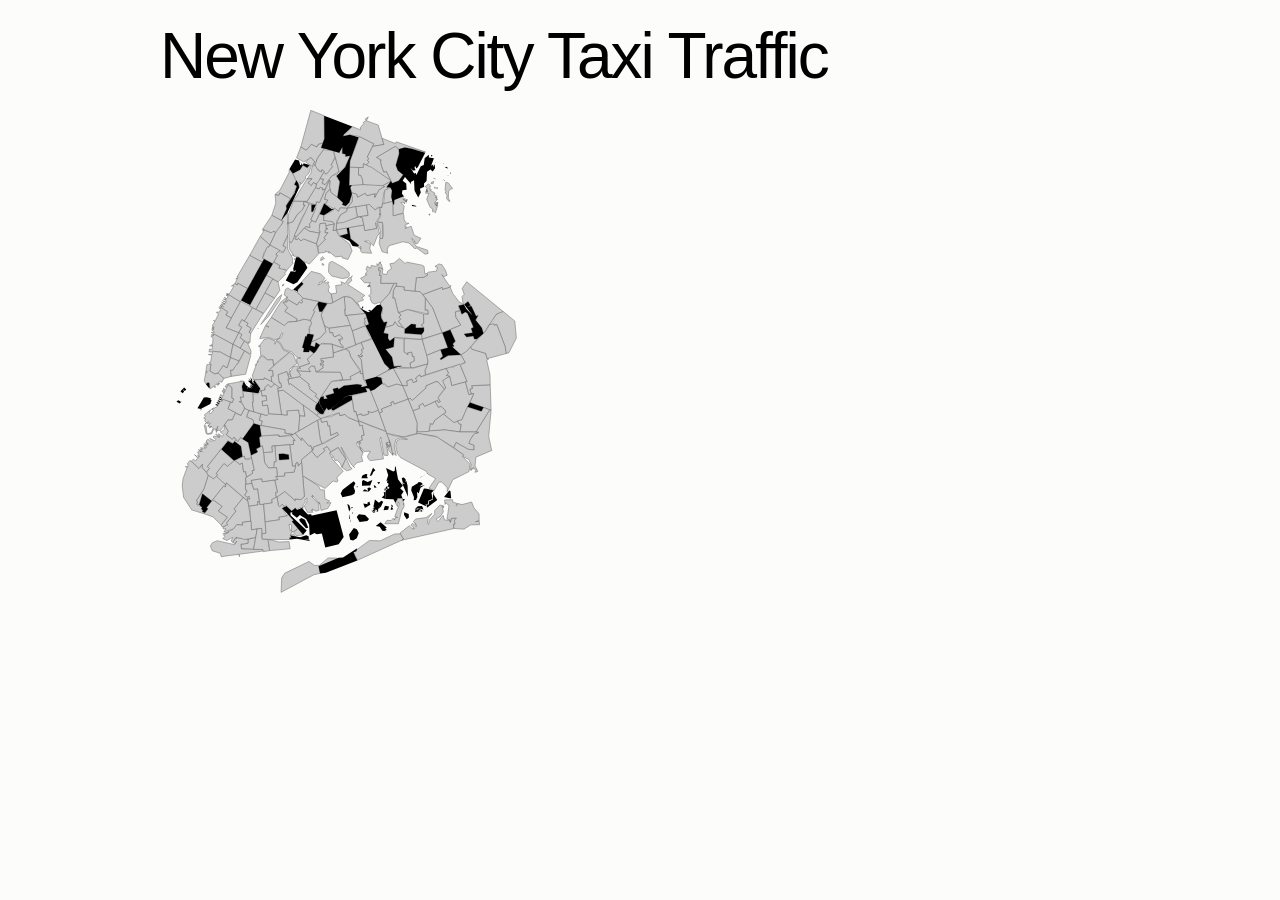
==== html/flux_map/flux.html @ 0fa24586 "newly formated flux map" ====
<!DOCTYPE html>
<meta charset="utf-8">
<title>NYC Traffic Analysis</title>
<style>

@import url(style.css);
 
 <head>
#circle circle {
fill: none;
pointer-events: all;
}
 
.group path {
fill-opacity: .5;
}
 
path.chord {
stroke: #000;
stroke-width: .25px;
}
 
#circle:hover path.fade {
display: none;
}


  path.default 
  {
          stroke-width: 0.5px;
    fill: #ccc;
      stroke: #666
   }
  path.selected
  {
      stroke: black;
      stroke-width: 2.5px;
    fill: #ccc;
  }
  path.park
  {
      stroke: black;
      stroke-width: 2.5px;
    fill: #F2F2F2;
  }



</style>
 </head>
 
 <body>
  <h1>New York City Taxi Traffic</h1>

<div id='map'>
</div>

<script src="topojson.v1.min.js"></script>
<script src="d3.v3.min.js"></script>

<!-- Code to make the nyc area map-->
<script>
            //Width and height
	    	var sl = 2;
            var w = 200*sl;
            var h = 250*sl;

            //Define map projection
            var projection = d3.geo.mercator()
                                   .translate([w/2, h/2])
                                   .scale([28000*sl]);

            //Define path generator
            var coast = d3.geo.path()
                             .projection(projection);

            //Create SVG element
            var svgmp = d3.select("#map")
                          .append('svg')
			                   .attr('class', 'nymap')
                        .attr("width", w)
                        .attr("height", h);

            //Load in GeoJSON data
            d3.json("boro_simple.json", function(json) {
	
		var center = d3.geo.centroid(json);
		projection.center( [-73.86, 40.73] );

                //Bind data and create one path per GeoJSON feature
               svgmp.selectAll("path")
                   .data(json.features)
                   .enter()
                   .append("path")
                   .attr("d", coast)
		   .filter( function(d){ if ( d.properties.ntaname.includes('park-') == true )
		   							{
		   								d3.select('this').attr("class", 'park');
		   								return false;
		   							}
		   							else {return true;}	; 
		   						} )

		   .attr('id', function(d){ return d.properties.ntaname; } )
           .attr('class','default')
		   .on('mouseover',function(d){  d3.select(this).attr('class','selected')} )
		   .on('mouseout', function(d){  d3.select(this).attr('class','default') } ); 
		 
		
	            });
</script>
</body>
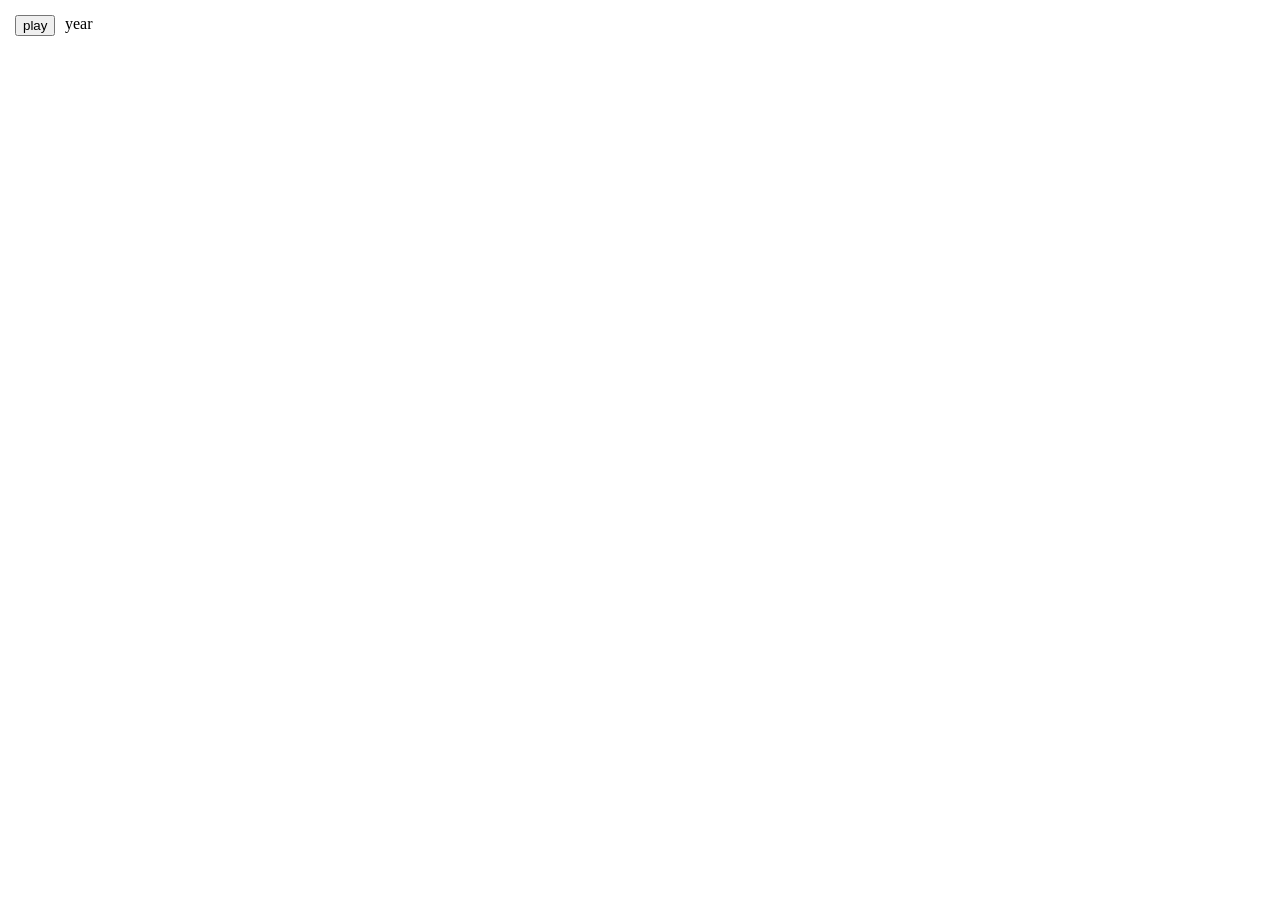
==== commit c2ca1cda: "working inital map" ====
--- a/html/flux_map/flux.html
+++ b/html/flux_map/flux.html
@@ -1,112 +1,274 @@
 <!DOCTYPE html>
-<meta charset="utf-8">
-<title>NYC Traffic Analysis</title>
-<style>
-
-@import url(style.css);
- 
- <head>
-#circle circle {
-fill: none;
-pointer-events: all;
-}
- 
-.group path {
-fill-opacity: .5;
-}
- 
-path.chord {
-stroke: #000;
-stroke-width: .25px;
-}
- 
-#circle:hover path.fade {
-display: none;
-}
-
-
-  path.default 
-  {
-          stroke-width: 0.5px;
-    fill: #ccc;
-      stroke: #666
-   }
-  path.selected
-  {
-      stroke: black;
-      stroke-width: 2.5px;
-    fill: #ccc;
-  }
-  path.park
-  {
-      stroke: black;
-      stroke-width: 2.5px;
-    fill: #F2F2F2;
-  }
-
-
-
-</style>
- </head>
- 
- <body>
-  <h1>New York City Taxi Traffic</h1>
-
-<div id='map'>
-</div>
-
-<script src="topojson.v1.min.js"></script>
-<script src="d3.v3.min.js"></script>
-
-<!-- Code to make the nyc area map-->
+<html lang="en">
+<head>
+    <meta charset="utf-8">
+    <title>d3 choropleth map</title>
+    <style>
+      #wrapper {
+          width: 960px;
+          margin: -30px auto 0;
+      }
+      #map {
+          width: 960px;
+          height: 580px;
+          position: relative;
+      }
+      .stroke {
+        fill: none;
+        stroke: #888;
+        stroke-width: 2px;
+      }
+      
+      .fill {
+        fill: #fff;
+      }
+      
+      .graticule {
+        fill: none;
+        stroke: #777;
+        stroke-width: .5px;
+        stroke-opacity: .5;
+      }
+      
+      .land {
+        fill: #222;
+      }
+      
+      .boundary {
+        fill: none;
+        stroke: #fff;
+        stroke-width: .5px;
+      }
+      .country {
+          fill: steelblue;
+          stroke: white;
+      }
+      #play, #clock {
+        position: absolute;
+        top: 15px;
+      }
+      #play {
+        left: 15px;
+      }
+      #clock {
+        left: 65px;
+      }
+    </style>
+</head>
+
+<body>
+
+  <div id="wrapper">  
+      <div id="map_area"></div>
+      <button id="play">play</button>
+      <span id="clock">year</span>
+  </div>
+
+
+<script src="http://d3js.org/d3.v3.min.js"></script>
+<script src="http://d3js.org/d3.geo.projection.v0.min.js"></script>
+<script src="http://d3js.org/queue.v1.min.js"></script>
+<script src="http://d3js.org/topojson.v1.min.js"></script>
 <script>
-            //Width and height
-	    	var sl = 2;
+  //globals
+var width, height, projection, path, graticule, svg, attributeArray = [], currentAttribute = 0, playing = false;
+
+
+            var sl = 2;
             var w = 200*sl;
             var h = 250*sl;
 
             //Define map projection
             var projection = d3.geo.mercator()
                                    .translate([w/2, h/2])
-                                   .scale([28000*sl]);
+                                   .scale([28000])
+                                   .center( [-73.86, 40.73] );
+                                   
 
             //Define path generator
             var coast = d3.geo.path()
-                             .projection(projection);
+                              .projection(projection);
 
             //Create SVG element
-            var svgmp = d3.select("#map")
-                          .append('svg')
-			                   .attr('class', 'nymap')
-                        .attr("width", w)
-                        .attr("height", h);
-
-            //Load in GeoJSON data
-            d3.json("boro_simple.json", function(json) {
-	
-		var center = d3.geo.centroid(json);
-		projection.center( [-73.86, 40.73] );
+            var map_obj = d3.select("#map_area")
+                            .append('svg')
+                            .attr('class', 'nymap')
+                            .attr("width", w)
+                            .attr("height", h);
+  loadData();  // let's load our data next
+
+
+
+function loadData() {
+
+  d3.json("boro_simple.json", function(error1, data1) { 
+  d3.csv("weekday_flux.csv", function(error2, data2) {
+  
+    processData( data1, data2 );
+
+  });
+  });
+};
+
+
+function processData(map,flux) 
+{
+  // function accepts any errors from the queue function as first argument, then
+  // each data object in the order of chained defer() methods above
+  //here we bind the data from the csv to the geojson data in features[i].properties.data
+ 
+  for ( var i in map.features) 
+  {
+  for ( var j in flux )
+    {
+      if (flux[j].id ==  map.features[i].properties.ntaname)
+      {
+        map.features[i].properties.data = flux[j];
+        break;
+      }
+    }
+  }
+ 
+  drawMap( map );
+ };  
+
+
+function drawMap( map)
+{
+            var sl = 2;
+            var w = 200*sl;
+            var h = 250*sl;
+
+
 
                 //Bind data and create one path per GeoJSON feature
-               svgmp.selectAll("path")
-                   .data(json.features)
+
+
+                  map_obj.selectAll("path")
+                   .data(map.features)
                    .enter()
                    .append("path")
                    .attr("d", coast)
-		   .filter( function(d){ if ( d.properties.ntaname.includes('park-') == true )
-		   							{
-		   								d3.select('this').attr("class", 'park');
-		   								return false;
-		   							}
-		   							else {return true;}	; 
-		   						} )
-
-		   .attr('id', function(d){ return d.properties.ntaname; } )
+                   .filter( function(d){ if ( d.properties.ntaname.includes('park-') == true )
+                    {
+                      d3.select('this').attr("class", 'park');
+                      return false;
+                    }
+                    else {return true;} ; 
+                  } )
+       .filter( function(d){ return ! d.properties.ntaname.includes('park-'); } )
+       .attr('id', function(d){ return d.properties.ntaname; } )
            .attr('class','default')
-		   .on('mouseover',function(d){  d3.select(this).attr('class','selected')} )
-		   .on('mouseout', function(d){  d3.select(this).attr('class','default') } ); 
-		 
-		
-	            });
+       .on('mouseover',function(d){  d3.select(this).attr('class','selected')} )
+       .on('mouseout', function(d){  d3.select(this).attr('class','default') } ); 
+
+
+}
+
+    /*  
+    for (var j in countryData) {  // for each row in the CSV
+      if(countries[i].properties.ntaname == countryData[j].id) {   // if they match
+        for(var k in countryData[i]) {   // for each column in the a row within the CSV
+          if(k != 'name' && k != 'id') {  // let's not add the name or id as props since we already have them
+            if(attributeArray.indexOf(k) == -1) { 
+               attributeArray.push(k);  // add new column headings to our array for later
+            }
+            countries[i].properties[k] = Number(countryData[j][k])  // add each CSV column key/value to geometry object
+          } 
+        }
+        break;  // stop looking through the CSV since we made our match
+      }
+    }
+  }
+  d3.select('#clock').html(attributeArray[currentAttribute]);  // populate the clock initially with the current year
+  drawMap(world);  // let's mug the map now with our newly populated data object 
+
+
+
+
+function drawMap(world) {
+
+    svg.selectAll(".country")   // select country objects (which don't exist yet)
+      .data(topojson.feature(world, world).features)  // bind data to these non-existent objects
+      .enter().append("path") // prepare data to be appended to paths
+      .attr("class", "country") // give them a class for styling and access later
+      .attr("id", function(d) { return "code_" + d.properties.id; }, true)  // give each a unique id for access later
+      .attr("d", path); // create them using the svg path generator defined above
+
+    var dataRange = getDataRange(); // get the min/max values from the current year's range of data values
+    d3.selectAll('.country')  // select all the countries
+    .attr('fill-opacity', function(d) {
+        return getColor(d.properties[attributeArray[currentAttribute]], dataRange);  // give them an opacity value based on their current value
+    });
+}
+
+function sequenceMap() {
+  
+    var dataRange = getDataRange(); // get the min/max values from the current year's range of data values
+    d3.selectAll('.country').transition()  //select all the countries and prepare for a transition to new values
+      .duration(750)  // give it a smooth time period for the transition
+      .attr('fill-opacity', function(d) {
+        return getColor(d.properties[attributeArray[currentAttribute]], dataRange);  // the end color value
+      })
+
+}
+
+function getColor(valueIn, valuesIn) {
+
+  var color = d3.scale.linear() // create a linear scale
+    .domain([valuesIn[0],valuesIn[1]])  // input uses min and max values
+    .range([.3,1]);   // output for opacity between .3 and 1 %
+
+  return color(valueIn);  // return that number to the caller
+}
+
+function getDataRange() {
+  // function loops through all the data values from the current data attribute
+  // and returns the min and max values
+
+  var min = Infinity, max = -Infinity;  
+  d3.selectAll('.country')
+    .each(function(d,i) {
+      var currentValue = d.properties[attributeArray[currentAttribute]];
+      if(currentValue <= min && currentValue != -99 && currentValue != 'undefined') {
+        min = currentValue;
+      }
+      if(currentValue >= max && currentValue != -99 && currentValue != 'undefined') {
+        max = currentValue;
+      }
+  });
+  return [min,max];  //boomsauce
+}
+
+function animateMap() {
+
+  var timer;  // create timer object
+  d3.select('#play')  
+    .on('click', function() {  // when user clicks the play button
+      if(playing == false) {  // if the map is currently playing
+        timer = setInterval(function(){   // set a JS interval
+          if(currentAttribute < attributeArray.length-1) {  
+              currentAttribute +=1;  // increment the current attribute counter
+          } else {
+              currentAttribute = 0;  // or reset it to zero
+          }
+          sequenceMap();  // update the representation of the map 
+          d3.select('#clock').html(attributeArray[currentAttribute]);  // update the clock
+        }, 2000);
+      
+        d3.select(this).html('stop');  // change the button label to stop
+        playing = true;   // change the status of the animation
+      } else {    // else if is currently playing
+        clearInterval(timer);   // stop the animation by clearing the interval
+        d3.select(this).html('play');   // change the button label to play
+        playing = false;   // change the status again
+      }
+  });
+}*/
+
+
+//window.onload = init();  // magic starts here
+  
 </script>
-</body>+</body>
+</html>
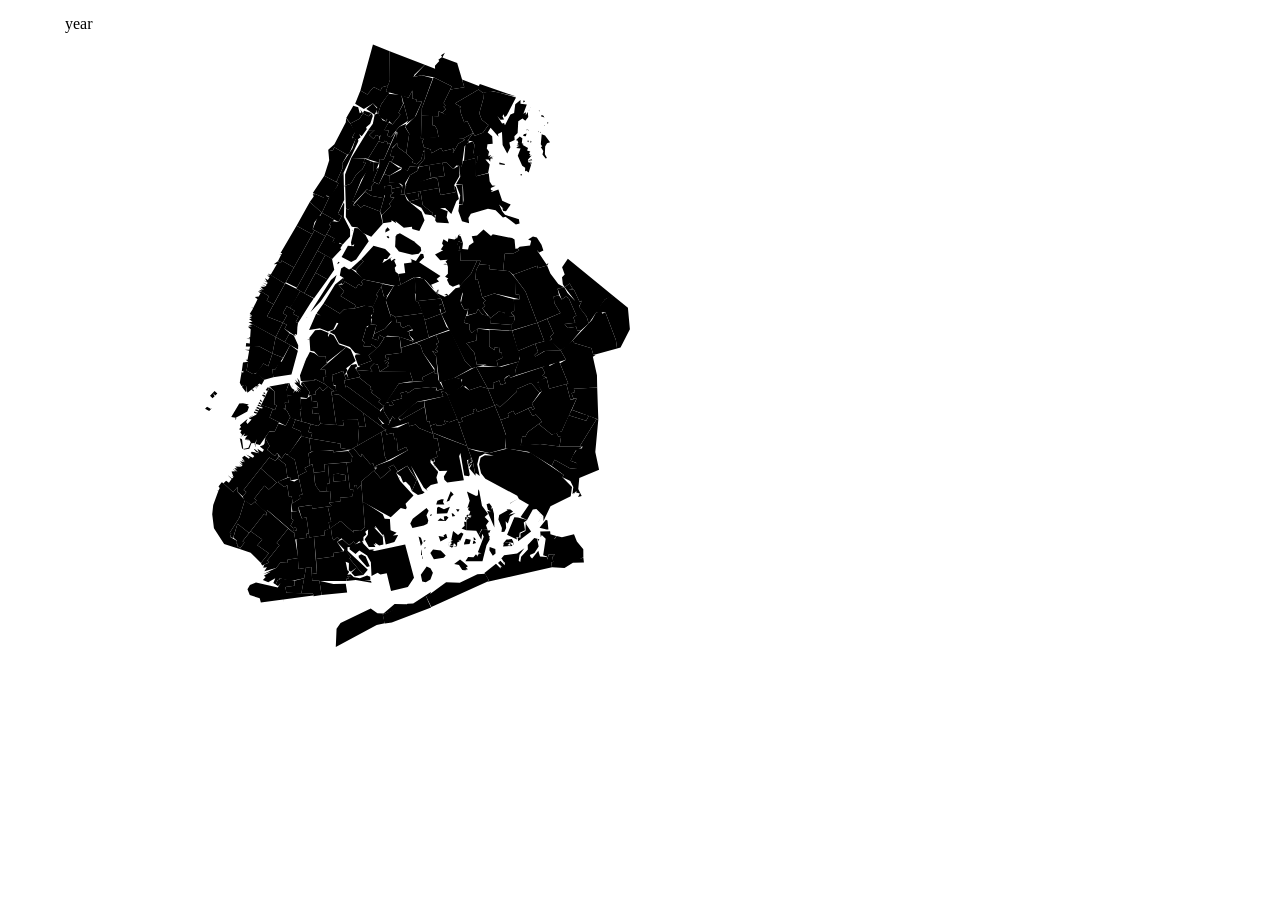
==== commit 73b604bf: "local d3j dependency" ====
--- a/html/flux_map/flux.html
+++ b/html/flux_map/flux.html
@@ -60,29 +60,26 @@
 
   <div id="wrapper">  
       <div id="map_area"></div>
-      <button id="play">play</button>
+  
       <span id="clock">year</span>
   </div>
 
 
-<script src="http://d3js.org/d3.v3.min.js"></script>
-<script src="http://d3js.org/d3.geo.projection.v0.min.js"></script>
-<script src="http://d3js.org/queue.v1.min.js"></script>
-<script src="http://d3js.org/topojson.v1.min.js"></script>
+<script src="d3.v3.min.js"></script>
+<script src="topojson.v1.min.js"></script>
 <script>
   //globals
 var width, height, projection, path, graticule, svg, attributeArray = [], currentAttribute = 0, playing = false;
 
 
-            var sl = 2;
-            var w = 200*sl;
-            var h = 250*sl;
+            var w = 500;
+            var h = 700;
 
             //Define map projection
             var projection = d3.geo.mercator()
                                    .translate([w/2, h/2])
-                                   .scale([28000])
-                                   .center( [-73.86, 40.73] );
+                                   .scale([70000])
+                                   .center( [-73.88, 40.74] );
                                    
 
             //Define path generator
@@ -135,10 +132,6 @@
 
 function drawMap( map)
 {
-            var sl = 2;
-            var w = 200*sl;
-            var h = 250*sl;
-
 
 
                 //Bind data and create one path per GeoJSON feature
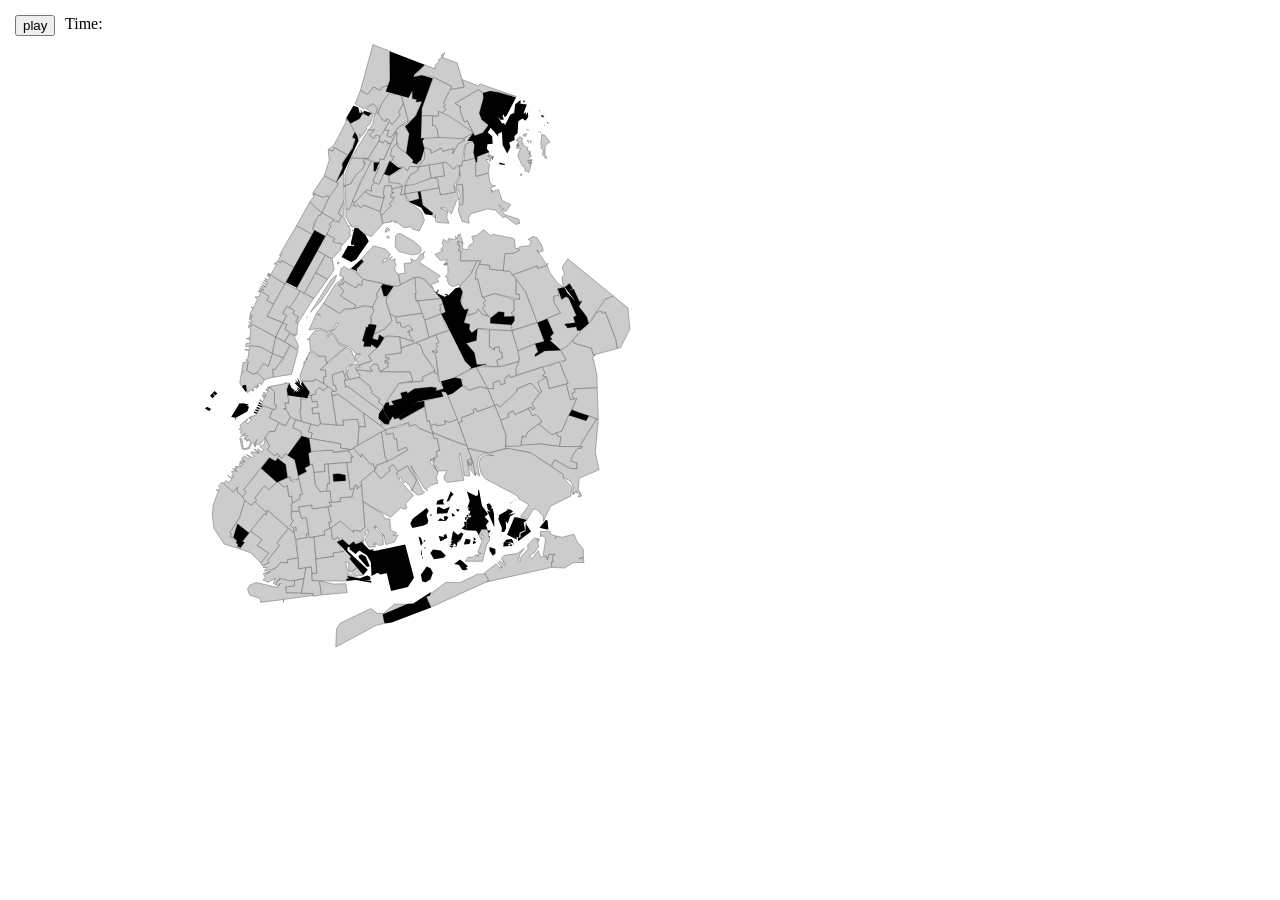
==== commit bbb52467: "working time map" ====
--- a/html/flux_map/flux.html
+++ b/html/flux_map/flux.html
@@ -53,15 +53,32 @@
       #clock {
         left: 65px;
       }
+
+
+  	path.default 
+	{
+       		stroke-width: 0.5px;
+		fill: #ccc;
+  		stroke: #666
+ 	 }
+	path.selected
+	{
+	    	stroke: black;
+    		stroke-width: 2.5px;
+		fill: #ccc;
+	}
+
+
     </style>
 </head>
 
 <body>
 
-  <div id="wrapper">  
+  <div id="wrapper"> 
+
       <div id="map_area"></div>
-  
-      <span id="clock">year</span>
+       <button id="play">play</button> 
+      <span id="clock">Time: </span>
   </div>
 
 
@@ -71,6 +88,9 @@
   //globals
 var width, height, projection, path, graticule, svg, attributeArray = [], currentAttribute = 0, playing = false;
 
+var color = d3.scale.linear()
+   .domain([-.8, 0, .8])
+   .range(["red", 'white',  "blue"])
 
             var w = 500;
             var h = 700;
@@ -144,18 +164,65 @@
                    .attr("d", coast)
                    .filter( function(d){ if ( d.properties.ntaname.includes('park-') == true )
                     {
-                      d3.select('this').attr("class", 'park');
+                      d3.select('this').style("fill", 'whilte');
                       return false;
                     }
                     else {return true;} ; 
                   } )
        .filter( function(d){ return ! d.properties.ntaname.includes('park-'); } )
-       .attr('id', function(d){ return d.properties.ntaname; } )
+       .attr('id', function(d){ return d.properties.ntacode; } )
            .attr('class','default')
        .on('mouseover',function(d){  d3.select(this).attr('class','selected')} )
        .on('mouseout', function(d){  d3.select(this).attr('class','default') } ); 
-
-
+	
+	animateMap( map );
+
+}
+
+function setColor( map, time )
+{	
+	for( var i in map.features )
+	{
+		
+		var id = map.features[i].properties.ntacode;
+		console.log( id )
+		d3.select( '#' + id )
+                  .transition() 
+                  .duration(250)
+                  .style('fill', color(map.features[i].properties.data[time]) );
+	}
+}
+
+
+function animateMap(map) {
+
+  var timer;  // create timer object
+  d3.select('#play')  
+    .on('click', function() {  // when user clicks the play button
+      if(playing == false) {  // if the map is currently playing
+        timer = setInterval(function(){   // set a JS interval
+          if(currentAttribute < 24) {  
+              currentAttribute +=1;  // increment the current attribute counter
+          } else {
+              currentAttribute = 1;  // or reset it to zero
+          }
+          setColor(map, currentAttribute);  // update the representation of the map
+
+	var tt ="" 
+	 if ( currentAttribute > 12 ) { tt = currentAttribute-12 + " PM" }
+          else { tt = currentAttribute + " AM " };
+ 
+          d3.select('#clock').html("Time: " + tt);  // update the clock
+        }, 2000);
+      
+        d3.select(this).html('stop');  // change the button label to stop
+        playing = true;   // change the status of the animation
+      } else {    // else if is currently playing
+        clearInterval(timer);   // stop the animation by clearing the interval
+        d3.select(this).html('play');   // change the button label to play
+        playing = false;   // change the status again
+      }
+  });
 }
 
     /*  
@@ -245,8 +312,11 @@
           } else {
               currentAttribute = 0;  // or reset it to zero
           }
-          sequenceMap();  // update the representation of the map 
-          d3.select('#clock').html(attributeArray[currentAttribute]);  // update the clock
+          sequenceMap();  // update the representation of the map
+	  var tt = 
+	  if ( currentAttribute > 12 ) { return currentAttribute-12 + " PM" }
+          else { return currentAttribute + " AM " };
+          d3.select('#clock').html("Time: " + tt);  // update the clock
         }, 2000);
       
         d3.select(this).html('stop');  // change the button label to stop
@@ -264,4 +334,4 @@
   
 </script>
 </body>
-</html>+</html>
